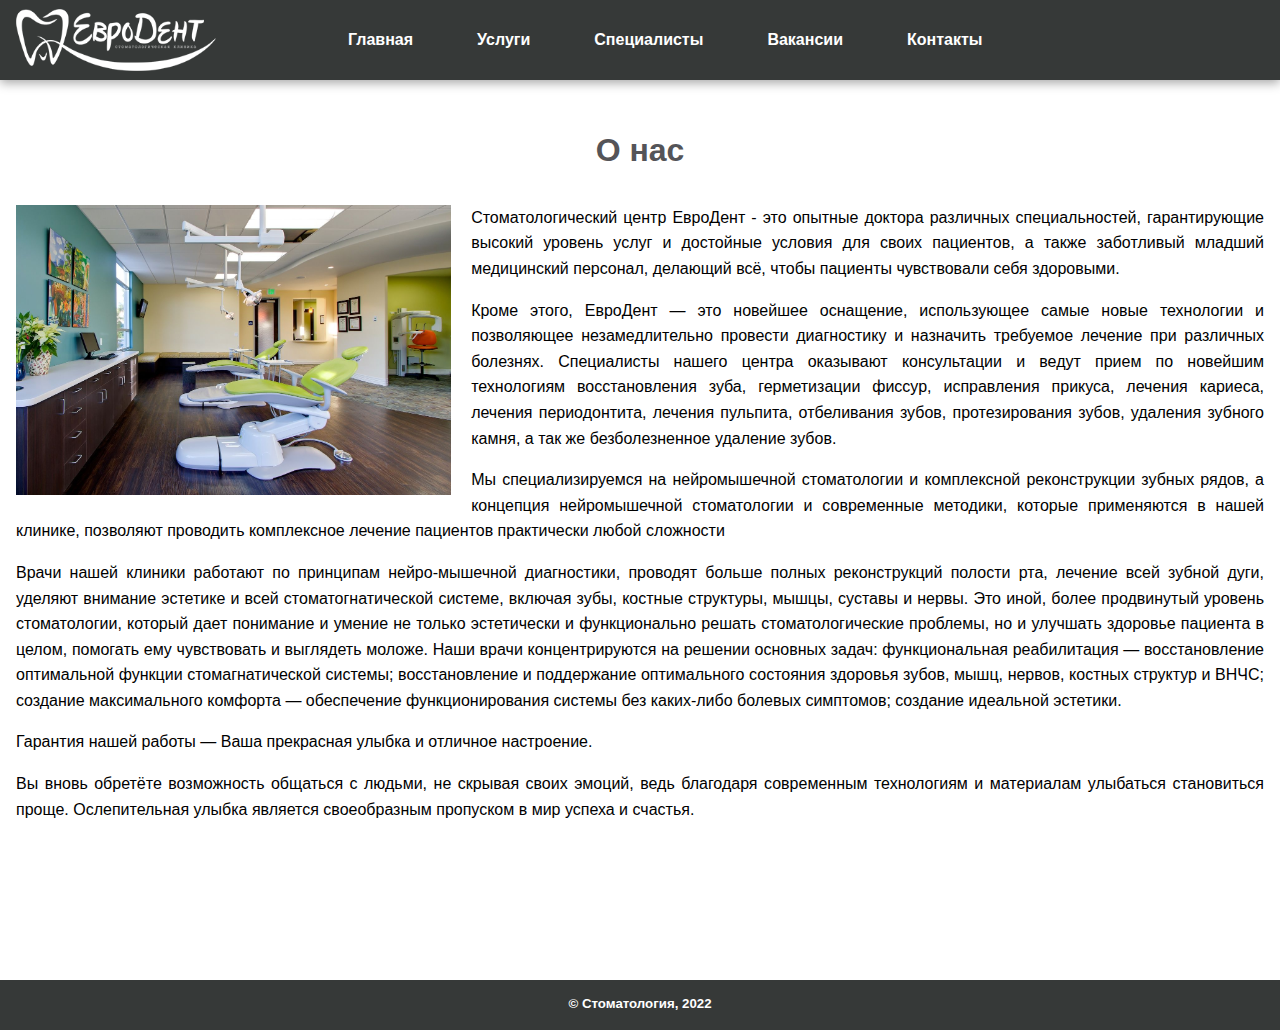
==== index.html @ 751b3689 "adding content" ====
<!DOCTYPE html>
<html
  xmlns="http://www.w3.org/1999/xhtml"
  xml:lang="ru"
  lang="ru"
  prefix="og: http://ogp.me/ns#"
>
  <head>
    <meta charset="utf-8" />
    <meta
      name="viewport"
      content="width=device-width, initial-scale=1, maximum-scale=1, user-scalable=0"
    />
    <meta http-equiv="Content-Type" content="text/html; charset=UTF-8" />
    <meta http-equiv="X-UA-Compatible" content="IE=edge" />
    <meta name="keywords" content="" />
    <meta name="description" content="" />
    <title>Главная страница</title>
    <link rel="stylesheet" href="style.css" />
  </head>
  <body>
    <header class="shadow-light">
      <div class="wrapper">
        <a href="index.html" class="logo"> </a>
        <nav class="menu">
          <a href="index.html">Главная</a>
          <a href="services.html">Услуги</a>
          <a href="plug.html">Специалисты</a>
          <a href="plug.html">Ваканcии</a>
          <a href="contacts.html">Контакты</a>
        </nav>
      </div>
    </header>
    <div class="main">
      <div class="page-header-caption">
        <h1>О нас</h1>
      </div>
      <div class="wrapper">
        <img
          alt=""
          height="300"
          src="img/main.jpg"
          style="float: left; padding: 0 20px 10px 0"
        />
        <p>
          Стоматологический центр ЕвроДент - это опытные доктора различных
          специальностей, гарантирующие высокий уровень услуг и достойные
          условия для своих пациентов, а также заботливый младший медицинский
          персонал, делающий всё, чтобы пациенты чувствовали себя здоровыми.
        </p>
        <p>
          Кроме этого, ЕвроДент — это новейшее оснащение, использующее самые
          новые технологии и позволяющее незамедлительно провести диагностику и
          назначить требуемое лечение при различных болезнях. Специалисты нашего
          центра оказывают консультации и ведут прием по новейшим технологиям
          восстановления зуба, герметизации фиссур, исправления прикуса, лечения
          кариеса, лечения периодонтита, лечения пульпита, отбеливания зубов,
          протезирования зубов, удаления зубного камня, а так же безболезненное
          удаление зубов.
        </p>
        <p>
          Мы специализируемся на нейромышечной стоматологии и комплексной
          реконструкции зубных рядов, а концепция нейромышечной стоматологии и
          современные методики, которые применяются в нашей клинике, позволяют
          проводить комплексное лечение пациентов практически любой сложности
        </p>
        <p>
          Врачи нашей клиники работают по принципам нейро-мышечной диагностики,
          проводят больше полных реконструкций полости рта, лечение всей зубной
          дуги, уделяют внимание эстетике и всей стоматогнатической системе,
          включая зубы, костные структуры, мышцы, суставы и нервы. Это иной,
          более продвинутый уровень стоматологии, который дает понимание и
          умение не только эстетически и функционально решать стоматологические
          проблемы, но и улучшать здоровье пациента в целом, помогать ему
          чувствовать и выглядеть моложе. Наши врачи концентрируются на решении
          основных задач: функциональная реабилитация — восстановление оптимальной
          функции стомагнатической системы; восстановление и поддержание оптимального
          состояния здоровья зубов, мышц, нервов, костных структур и ВНЧС;
          cоздание максимального комфорта — обеспечение функционирования системы без
          каких-либо болевых симптомов; cоздание идеальной эстетики.
        </p>

        <p>
          Гарантия нашей работы — Ваша прекрасная улыбка и отличное настроение.
        </p>
        <p>
          Вы вновь обретёте возможность общаться с людьми, не скрывая своих
          эмоций, ведь благодаря современным технологиям и материалам улыбаться
          становиться проще. Ослепительная улыбка является своеобразным
          пропуском в мир успеха и счастья.
        </p>
      </div>
    </div>

    <footer>
      <div class="copyright">
        <h5>© Стоматология, 2022</h5>
      </div>
    </footer>
  </body>
</html>
---- style.css ----
* {
  margin: 0;
  padding: 0;
  box-sizing: border-box;
}

html {
  height: 100%;
  font: normal 16px/1.4 Arial, sans-serif;
}

body {
  background: #fff;
  font-style: normal;
}

html {
  -ms-text-size-adjust: 100%;
  -webkit-text-size-adjust: 100%;
}

body {
  height: 100%;
  margin: 0;
  padding: 0;
}

table {
  border-collapse: collapse;
  border-spacing: 0;
}

p {
  margin-bottom: 1rem;
  font-size: inherit;
  line-height: 1.6;
  text-rendering: optimizeLegibility;
  text-align: justify;
}

ol {
  margin-left: 2.25rem;
  margin-bottom: 1rem;
  list-style-position: outside;
  line-height: 1.6;
}

button {
  background: none;
  border: 0;
  -webkit-box-sizing: content-box;
  box-sizing: content-box;
  color: inherit;
  cursor: pointer;
  font: inherit;
  line-height: inherit;
  overflow: visible;
  vertical-align: inherit;
}

button:disabled {
  cursor: default;
}

:focus {
  outline: 3px solid #c1e0fe;
  outline: 3px solid rgba(131, 192, 253, 0.5);
  outline-offset: 1px;
}

:focus[data-focus-method="mouse"]:not(input):not(textarea):not(select),
:focus[data-focus-method="touch"]:not(input):not(textarea):not(select) {
  outline: none;
}

::-moz-focus-inner {
  border: 0;
  padding: 0;
}

a:link,
a:visited,
a:hover,
a:active {
  text-decoration: none;
}

.btn {
  display: inline-block;
  color: #fff;
  font-size: 1em;
  padding: 5px 15px;
  background: #363938;
  margin-top: 10px;
  text-shadow: 0px 0px 1px #1b5077;

  -webkit-transition: background-color 0.2s, -webkit-transform 0.2s;
  transition: background-color 0.2s, transform 0.2s;
}

.btn.big-btn {
  font-size: 1.2em;
}

.btn:hover {
  background: #545458;
}

.mrg-btn-2 {
  margin-bottom: 2em;
}

.contacts {
  background: url(img/contacts-background.jpg) no-repeat scroll bottom center;
}

/******************************** ^ DEFAULT STYLE ^ ************************************/

/******************************** MAIN WRAPPERS ************************************/

.wrapper {
  max-width: 1400px;
  height: auto;
  margin-right: auto;
  margin-left: auto;
  padding: 0 1em;
  box-sizing: inherit;
}

header {
  height: 80px;
  background: #363938;
  z-index: 1000;
  position: relative;
}

header.shadow-light {
  box-shadow: 0px 3px 10px #a7a7a7;
}

header .logo {
  background: url(img/logo.png) no-repeat;
  background-size: contain;
  margin: 9px 0;
  width: 200px;
  height: 62px;
  float: left;
  display: block;
}

header a {
  color: #fff;
  outline: none;
  -webkit-transition: background-color 0.2s, -webkit-transform 0.2s;
  transition: background-color 0.2s, transform 0.2s;
}

header .menu a:after {
  content: "";
  border: 2px solid;
  position: absolute;
  bottom: 0;
  left: 0;
  right: 0;
  opacity: 0;
  -webkit-transition: opacity 0.2s;
  transition: opacity 0.2s;
}

header .menu a:hover:after {
  opacity: 1;
}

header .menu a:before {
  margin-right: 8px;
}

header .menu {
  float: left;
  line-height: 80px;
  margin-left: 100px;
}

header .menu a {
  display: block;
  float: left;
  padding: 0 2em;
  font-weight: bold;
  position: relative;
}

header .menu a.active {
  background: #e8e8e8;
}

.main {
  min-height: 100%;
}

footer {
  height: 50px;
  background: #363938;
  position: relative;
}

footer .copyright {
  color: #fff;
  text-align: center;
  position: absolute;
  margin-right: auto;
  margin-left: auto;
  left: 0;
  right: 0;
  top: auto;
  bottom: 0;
  padding: 1em 0;
}

.page-header-caption {
  text-align: center;
  color: #545458;
  padding: 3em 0 2em 0;
  position: relative;
}

.page-header-caption h1 {
  display: inline-block;
}

.items-block {
  margin: 1em auto 8em auto;
  display: flex;
}

.items-block .item {
  height: 50px;
  width: 25%;
  position: relative;
  margin: 0 auto;
}

.items-block .item .info {
  border-top: 2px solid #f3f1f1;
  padding-top: 0.4rem;
}

.table-cont {
  background: #fff;
  margin-bottom: 4em;
  margin-top: 2em;
  box-shadow: 0px 0px 45px #cacaca;
}

table th {
  background: #e8e8e8;
  font-weight: bold;
}

table td {
  font-size: 0.9em;
}

table td,
table th {
  padding: 1em;
  color: #545458;
  border: 1px solid #dedede;
}

/******************************** MAIN WRAPPERS ************************************/
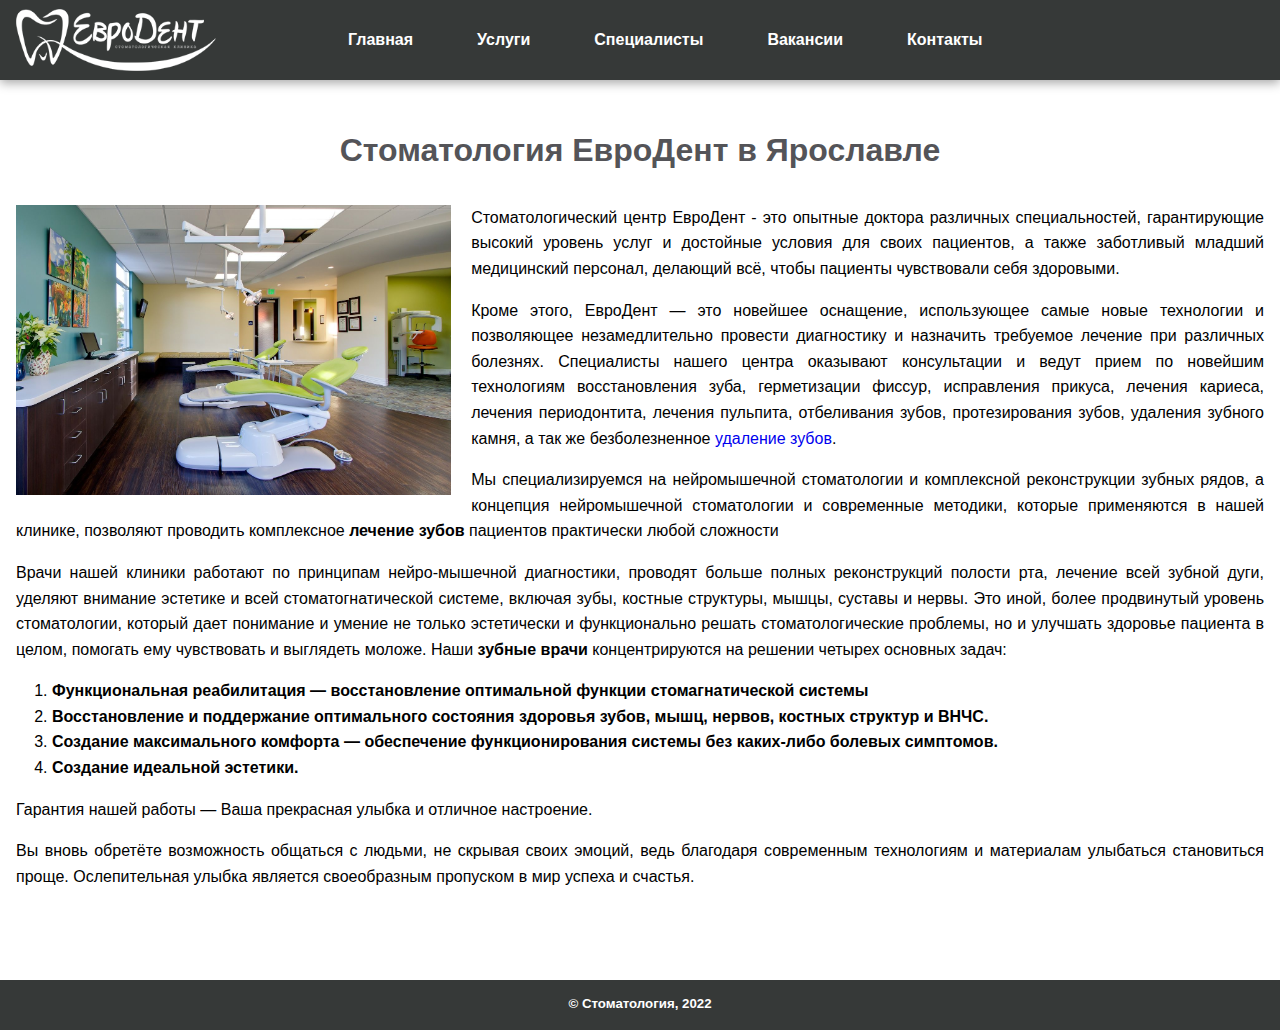
==== commit 44bc3049: "SEO optimization" ====
--- a/index.html
+++ b/index.html
@@ -13,9 +13,9 @@
     />
     <meta http-equiv="Content-Type" content="text/html; charset=UTF-8" />
     <meta http-equiv="X-UA-Compatible" content="IE=edge" />
-    <meta name="keywords" content="" />
-    <meta name="description" content="" />
-    <title>Главная страница</title>
+    <meta name="keywords" content="стоматолог, зубной врач, лечение зубов, протезирование зубов, отбеливание зубов, удаление зубов." />
+    <meta name="description" content="Стоматология ЕвроДент в Ярославле предоставляет услуги по лечению, протезированию и отбеливанию зубов. Наши врачи имеют высшее профильное образование и солидный опыт работы" />
+    <title>Лечение зубов в Ярославле, стоматолог, зубной врач</title>
     <link rel="stylesheet" href="style.css" />
   </head>
   <body>
@@ -33,14 +33,15 @@
     </header>
     <div class="main">
       <div class="page-header-caption">
-        <h1>О нас</h1>
+        <h1>Стоматология ЕвроДент в Ярославле</h1>
       </div>
       <div class="wrapper">
         <img
-          alt=""
+          alt="зубной врач в Ярославле"
           height="300"
           src="img/main.jpg"
           style="float: left; padding: 0 20px 10px 0"
+          title="лечение зубов в Ярославле"
         />
         <p>
           Стоматологический центр ЕвроДент - это опытные доктора различных
@@ -56,13 +57,13 @@
           восстановления зуба, герметизации фиссур, исправления прикуса, лечения
           кариеса, лечения периодонтита, лечения пульпита, отбеливания зубов,
           протезирования зубов, удаления зубного камня, а так же безболезненное
-          удаление зубов.
+          <a href="services.html">удаление зубов</a>.
         </p>
         <p>
           Мы специализируемся на нейромышечной стоматологии и комплексной
           реконструкции зубных рядов, а концепция нейромышечной стоматологии и
           современные методики, которые применяются в нашей клинике, позволяют
-          проводить комплексное лечение пациентов практически любой сложности
+          проводить комплексное <strong>лечение зубов</strong> пациентов практически любой сложности
         </p>
         <p>
           Врачи нашей клиники работают по принципам нейро-мышечной диагностики,
@@ -72,14 +73,31 @@
           более продвинутый уровень стоматологии, который дает понимание и
           умение не только эстетически и функционально решать стоматологические
           проблемы, но и улучшать здоровье пациента в целом, помогать ему
-          чувствовать и выглядеть моложе. Наши врачи концентрируются на решении
-          основных задач: функциональная реабилитация — восстановление оптимальной
-          функции стомагнатической системы; восстановление и поддержание оптимального
-          состояния здоровья зубов, мышц, нервов, костных структур и ВНЧС;
-          cоздание максимального комфорта — обеспечение функционирования системы без
-          каких-либо болевых симптомов; cоздание идеальной эстетики.
+          чувствовать и выглядеть моложе. Наши <strong>зубные врачи</strong> концентрируются на решении
+          четырех основных задач:
         </p>
-
+        <ol>
+          <li>
+            <strong
+              >Функциональная реабилитация&nbsp;— восстановление оптимальной
+              функции стомагнатической системы</strong
+            >
+          </li>
+          <li>
+            <strong
+              >Восстановление и&nbsp;поддержание оптимального состояния здоровья
+              зубов, мышц, нервов, костных структур и&nbsp;ВНЧС.</strong
+            >
+          </li>
+          <li>
+            <strong
+              >Создание максимального комфорта&nbsp;— обеспечение
+              функционирования системы без </strong
+            ><nobr><strong>каких-либо</strong></nobr
+            ><strong> болевых симптомов.</strong>
+          </li>
+          <li><strong>Создание идеальной эстетики.</strong></li>
+        </ol>
         <p>
           Гарантия нашей работы — Ваша прекрасная улыбка и отличное настроение.
         </p>
